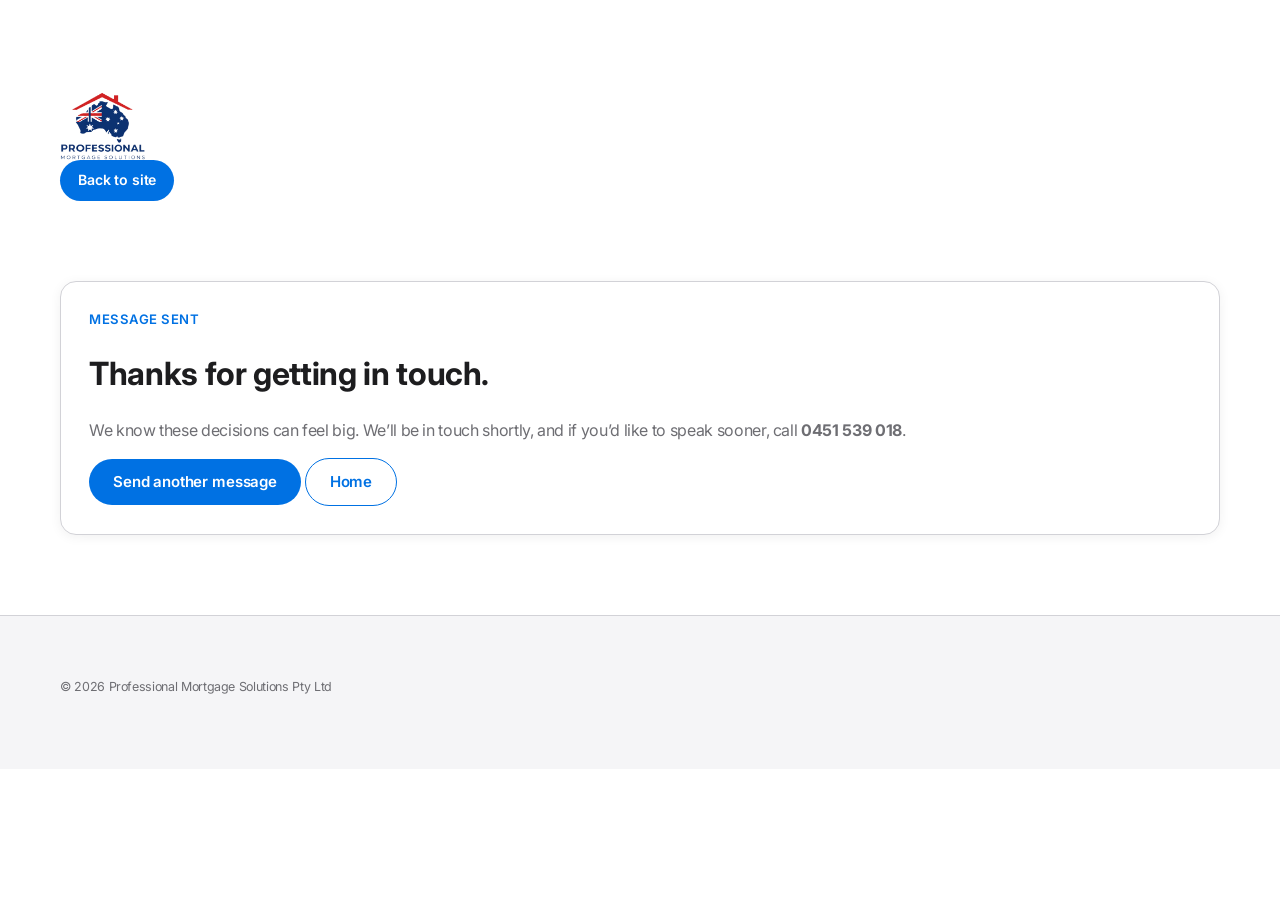
==== thank-you/index.html @ f57b2652 "Add files via upload" ====
<!doctype html>
<html lang="en">
<head>
  <meta charset="utf-8" />
  <meta name="viewport" content="width=device-width, initial-scale=1, viewport-fit=cover" />
  <title>Thanks | Professional Mortgage Solutions</title>
  <meta name="description" content="Thanks for your message. We'll get back to you shortly." />
  <link rel="icon" type="image/png" href="/assets/favicon.png" />
  <link rel="preconnect" href="https://fonts.googleapis.com">
  <link rel="preconnect" href="https://fonts.gstatic.com" crossorigin>
  <link href="https://fonts.googleapis.com/css2?family=Inter:wght@400;500;600;700&display=swap" rel="stylesheet">
  <link rel="stylesheet" href="/styles.css" />
</head>
<body>
  <header class="siteHeader siteHeader--simple">
    <div class="container headerRow">
      <a class="brand" href="/" aria-label="Professional Mortgage Solutions home">
        <img src="/assets/logo-transparent.png" alt="Professional Mortgage Solutions" class="brandLogo" />
      </a>
      <a class="btn btn--small" href="/">Back to site</a>
    </div>
  </header>

  <main class="section">
    <div class="container">
      <div class="card thankCard">
        <p class="kicker">MESSAGE SENT</p>
        <h1 class="thankTitle">Thanks for getting in touch.</h1>
        <p class="muted">
          We know these decisions can feel big. We’ll be in touch shortly, and if you’d like to speak sooner, call <strong>0451&nbsp;539&nbsp;018</strong>.
        </p>
        <div class="thankActions">
          <a class="btn" href="/contact.html">Send another message</a>
          <a class="btn btn--ghost" href="/">Home</a>
        </div>
      </div>
    </div>
  </main>

  <footer class="footer">
    <div class="container footerBottom">
      <p class="micro muted">© <span id="year"></span> Professional Mortgage Solutions Pty Ltd</p>
    </div>
  </footer>

  <script src="/script.js" defer></script>
</body>
</html>
---- styles.css ----
/*
  Professional Mortgage Solutions Pty Ltd
  Apple-inspired minimal design
*/

:root{
  --brand: #0071e3;      /* Apple blue */
  --accent: #147ce5;     /* secondary blue */
  --accent2: #0077ed;    /* bright blue */

  --text: #1d1d1f;
  --muted: #6e6e73;
  --bg: #ffffff;
  --soft: #f5f5f7;
  --card: #ffffff;
  --border: #d2d2d7;

  --shadow: 0 4px 24px rgba(0, 0, 0, .08);
  --shadow-sm: 0 2px 12px rgba(0, 0, 0, .06);

  --container: 1200px;
  --radius: 16px;

  /* JS updates this to the actual header height. Fallback keeps layout stable. */
  --header-h: 92px;

}

*{ box-sizing: border-box; }
html{ scroll-behavior: smooth; }

body{
  margin: 0;
  font-family: -apple-system, BlinkMacSystemFont, 'SF Pro Text', 'SF Pro Display', 'Inter', 'Helvetica Neue', Helvetica, Arial, sans-serif;
  color: var(--text);
  background: var(--bg);
  -webkit-font-smoothing: antialiased;
  -moz-osx-font-smoothing: grayscale;
  font-feature-settings: 'kern';
  line-height: 1.47059;
  letter-spacing: -0.022em;

  /* Header is fixed — keep content from sitting underneath it */
  padding-top: var(--header-h);
}

/* Mobile safe-area + overflow guard (prevents "cut edges" on some iPhones) */
html, body{ width: 100%; overflow-x: hidden; }
.hidden{ display: none !important; }
p, a, .muted, .micro{ overflow-wrap: anywhere; word-break: break-word; }

a{ color: inherit; text-decoration: none; }
img{ max-width: 100%; display: block; }

.container{
  max-width: var(--container);
  margin: 0 auto;
  /* Mobile-friendly gutter + iOS safe-area support (prevents content touching screen edges) */
  padding-left: calc(20px + env(safe-area-inset-left));
  padding-right: calc(20px + env(safe-area-inset-right));
}

.skipLink{
  position: absolute;
  left: -999px;
  top: 10px;
  background: var(--brand);
  color: #fff;
  padding: 10px 12px;
  border-radius: 10px;
  z-index: 999;
}
.skipLink:focus{ left: 12px; }

.muted{ color: var(--muted); }
.oneLiner{ color: var(--text); font-weight: 700; }
.micro{ font-size: .88rem; }

.srOnly{
  position: absolute;
  width: 1px;
  height: 1px;
  padding: 0;
  margin: -1px;
  overflow: hidden;
  clip: rect(0,0,0,0);
  white-space: nowrap;
  border: 0;
}

/* Subtle reveal (progressive enhancement)
   Default = visible. Only hide/animate when JS enables it (html.js.reveal). */
[data-reveal]{
  opacity: 1;
  transform: none;
}
.js.reveal [data-reveal]{
  opacity: 0;
  transform: translateY(20px);
  transition: opacity .8s cubic-bezier(0.25, 0.46, 0.45, 0.94), transform .8s cubic-bezier(0.25, 0.46, 0.45, 0.94);
}
.js.reveal .is-visible{ opacity: 1; transform: translateY(0); }

/* Buttons */
.btn{
  display: inline-flex;
  align-items: center;
  justify-content: center;
  gap: 8px;
  padding: 12px 24px;
  border-radius: 980px;
  background: var(--brand);
  color: #fff;
  border: none;
  box-shadow: none;
  font-weight: 600;
  font-size: .94rem;
  letter-spacing: -0.01em;
  cursor: pointer;
  transition: background .3s cubic-bezier(0.25, 0.1, 0.25, 1), transform .3s cubic-bezier(0.25, 0.1, 0.25, 1), opacity .3s ease;
}
.btn:hover{ background: #0077ed; transform: scale(1.02); }
.btn:active{ transform: scale(0.98); }
.btn:focus-visible{ outline: 4px solid rgba(0,113,227,.35); outline-offset: 2px; }

.btn--ghost{
  background: transparent;
  color: var(--brand);
  border: 1.5px solid var(--brand);
  box-shadow: none;
}
.btn--ghost:hover{ background: rgba(0,113,227,.06); transform: scale(1.02); }

.btn--small{ padding: 10px 18px; font-size: .88rem; }
.btn--block{ width: 100%; }

.btn__icon{ font-weight: 700; opacity: .95; }

/* Top contact bar */
.topbar{
  background: var(--soft);
  border-bottom: 1px solid var(--border);
}
.topbar__inner{
  display: flex;
  align-items: center;
  justify-content: space-between;
  gap: 12px;
  /* Keep horizontal padding from .container for mobile gutters */
  padding-block: 10px;
}
.topbar__left{
  display: flex;
  gap: 16px;
  flex-wrap: wrap;
}
.topbar__link{
  display: inline-flex;
  gap: 8px;
  align-items: center;
  font-size: .88rem;
  color: var(--muted);
  transition: color .3s ease;
}
.topbar__link:hover{ color: var(--brand); }
.topbar__icon{ width: 16px; height: 16px; color: var(--muted); }

/* Header */
.header{
  /* Fixed (not sticky) to avoid browser edge-cases where sticky fails */
  position: fixed;
  top: 0;
  left: 0;
  right: 0;
  z-index: 80;
  background: rgba(255,255,255,.72);
  border-bottom: 1px solid rgba(0,0,0,.08);
  box-shadow: none;
  backdrop-filter: saturate(180%) blur(20px);
  -webkit-backdrop-filter: saturate(180%) blur(20px);
  transition: background .3s ease, box-shadow .3s ease;
}
.header__inner{
  display: flex;
  align-items: center;
  justify-content: space-between;
  gap: 16px;
  /* Keep horizontal padding from .container for mobile gutters */
  padding-block: 14px;
}
.brand img{ height: clamp(54px, 5.3vw, 78px); width: auto; }

.nav{
  display: flex;
  align-items: center;
  gap: 24px;
}
.nav a{
  color: var(--text);
  font-weight: 500;
  font-size: .88rem;
  transition: color .3s ease, opacity .3s ease;
  opacity: .8;
}
.nav a:hover{ color: var(--brand); opacity: 1; }
.nav a[aria-current="page"]{ color: var(--brand); opacity: 1; }
@media (max-width: 860px){
  .nav a[aria-current="page"]{ background: rgba(0,113,227,.06); }
}

.nav a.btn{ color: #fff; }

.navToggle{
  display: none;
  width: 44px;
  height: 44px;
  border-radius: 12px;
  border: 1px solid var(--border);
  background: rgba(255,255,255,.6);
  backdrop-filter: blur(10px);
  cursor: pointer;
  transition: background .3s ease;
}
.navToggle:hover{ background: var(--soft); }
.navToggle span{
  display: block;
  width: 18px;
  height: 1.5px;
  background: var(--text);
  margin: 4px auto;
  border-radius: 2px;
  transition: transform .3s ease, opacity .3s ease;
}

/* Hero */
.hero{
  position: relative;
  overflow: hidden;
  border-bottom: none;
}

/* Anchor offsets (for in-page links) */
section[id], .calcWrap[id]{
  scroll-margin-top: calc(var(--header-h) + 18px);
}

.hero__media{ position: absolute; inset: 0; }
.hero__media img{
  width: 100%;
  height: 100%;
  object-fit: cover;
  object-position: center;
  transform: scale(1.03);
}
.hero__overlay{
  position: absolute;
  inset: 0;
  background:
    linear-gradient(90deg, rgba(0,0,0,.82) 0%, rgba(0,0,0,.65) 48%, rgba(0,0,0,.30) 100%);
}

.hero__grid{
  position: relative;
  /* Keep horizontal padding from .container for mobile gutters */
  padding-block: clamp(64px, 8vw, 110px);
  color: #fff;
  display: grid;
  grid-template-columns: 1.15fr .85fr;
  gap: 24px;
  align-items: start;
}

/* Home hero layout (single column) */
.hero__grid--single{ grid-template-columns: 1fr; }

.eyebrow{
  display: inline-flex;
  align-items: center;
  gap: 8px;
  font-weight: 600;
  letter-spacing: .06em;
  text-transform: uppercase;
  font-size: .78rem;
  color: rgba(255,255,255,.72);
}

.hero h1{
  margin: 16px 0 14px;
  font-size: clamp(2.4rem, 4.5vw, 3.8rem);
  line-height: 1.06;
  letter-spacing: -0.03em;
  font-weight: 700;
  max-width: 20ch;
}

.lead{
  margin: 0;
  max-width: 60ch;
  color: rgba(255,255,255,.80);
  font-size: clamp(1.06rem, 1.35vw, 1.2rem);
  line-height: 1.58;
  font-weight: 400;
}

.hero__actions{
  display: flex;
  gap: 14px;
  flex-wrap: wrap;
  margin-top: 28px;
}
.hero__actions .btn--ghost{
  color: #fff;
  border-color: rgba(255,255,255,.40);
}
.hero__actions .btn--ghost:hover{ background: rgba(255,255,255,.12); }

.hero__chips{
  margin-top: 18px;
  display: flex;
  gap: 10px;
  flex-wrap: wrap;
  max-width: 720px;
}

.chip{
  display: inline-flex;
  align-items: center;
  gap: 6px;
  padding: 8px 14px;
  border-radius: 980px;
  border: 1px solid rgba(255,255,255,.20);
  background: rgba(255,255,255,.08);
  backdrop-filter: blur(10px);
  color: rgba(255,255,255,.88);
  font-weight: 500;
  font-size: .88rem;
  white-space: nowrap;
  overflow-wrap: normal;
  word-break: normal;
  transition: background .3s ease, border-color .3s ease;
}

.chip:hover{ background: rgba(255,255,255,.16); border-color: rgba(255,255,255,.35); }

.heroCard{
  align-self: center;
  border-radius: 20px;
  border: 1px solid rgba(255,255,255,.16);
  background: rgba(255,255,255,.08);
  backdrop-filter: blur(20px);
  -webkit-backdrop-filter: blur(20px);
  box-shadow: 0 12px 40px rgba(0,0,0,.15);
  padding: 20px;
}

.heroCard__top{
  display: grid;
  grid-template-columns: 64px 1fr;
  gap: 12px;
  align-items: center;
}

.heroCard__img{
  width: 64px;
  height: 64px;
  border-radius: 18px;
  object-fit: cover;
  border: 1px solid rgba(255,255,255,.25);
}

.heroCard__name{ font-weight: 700; font-size: 1.05rem; }
.heroCard__role{ color: rgba(255,255,255,.78); font-weight: 500; font-size: .92rem; }

.heroCard__contact{ margin-top: 14px; display: grid; gap: 10px; }

.miniLink{
  display: flex;
  align-items: center;
  justify-content: space-between;
  padding: 12px 14px;
  border-radius: 14px;
  border: 1px solid rgba(255,255,255,.15);
  background: rgba(255,255,255,.06);
  transition: background .3s ease;
}
.miniLink:hover{ background: rgba(255,255,255,.12); }
.miniLink__label{ color: rgba(255,255,255,.65); font-weight: 600; font-size: .85rem; }
.miniLink__value{ color: rgba(255,255,255,.92); font-weight: 600; font-size: .92rem; }

.divider{
  margin: 16px 0;
  height: 1px;
  background: rgba(255,255,255,.18);
}

.miniForm__title{
  font-weight: 700;
  margin-bottom: 10px;
}

input, select, textarea{
  width: 100%;
  padding: 12px 14px;
  border-radius: 12px;
  border: 1px solid var(--border);
  background: #fff;
  color: var(--text);
  outline: none;
  font-family: inherit;
  font-size: .94rem;
  transition: border-color .3s ease, box-shadow .3s ease;
}

.heroCard input{
  border-color: rgba(255,255,255,.18);
  background: rgba(255,255,255,.92);
}

input:focus, select:focus, textarea:focus{
  border-color: var(--brand);
  box-shadow: 0 0 0 4px rgba(0,113,227,.12);
}

.miniForm{ display: grid; gap: 10px; }
.miniNote{ margin: 8px 0 0; font-size: .92rem; color: rgba(255,255,255,.82); }

/* Quick tiles */
.tiles{ padding: 26px 0 0; }
.tiles__grid{
  display: grid;
  grid-template-columns: repeat(auto-fit, minmax(240px, 1fr));
  gap: 14px;
  transform: translateY(-26px);
}
.tile{
  display: flex;
  gap: 14px;
  align-items: center;
  padding: 20px;
  background: var(--card);
  border: 1px solid var(--border);
  border-radius: var(--radius);
  box-shadow: var(--shadow-sm);
  transition: transform .4s cubic-bezier(0.25, 0.1, 0.25, 1), box-shadow .4s ease;
}
.tile:hover{ transform: translateY(-3px); box-shadow: var(--shadow); }

.tile__iconWrap{
  width: 44px;
  height: 44px;
  border-radius: 12px;
  display: grid;
  place-items: center;
  background: rgba(0,113,227,.08);
  border: none;
  flex: 0 0 auto;
}
.tile__icon{ width: 22px; height: 22px; color: var(--brand); }
.tile__title{ font-weight: 600; }
.tile__text{ color: var(--muted); font-size: .92rem; line-height: 1.5; }

/* Sections */
.section{ padding: 80px 0; }
.section--tight{ padding: 64px 0; }

.section--alt{
  background: var(--soft);
  border-top: none;
  border-bottom: none;
}
.section__head{ max-width: 860px; margin-bottom: 32px; }
.kicker{
  margin: 0 0 8px;
  letter-spacing: .04em;
  text-transform: uppercase;
  color: var(--brand);
  font-weight: 600;
  font-size: .82rem;
}
.section__head h2{
  margin: 0 0 12px;
  font-size: clamp(1.8rem, 2.8vw, 2.6rem);
  line-height: 1.1;
  letter-spacing: -0.025em;
  font-weight: 700;
}

/* Cards & grids */
.card{
  background: var(--card);
  border: 1px solid var(--border);
  border-radius: var(--radius);
  padding: 28px;
  box-shadow: var(--shadow-sm);
  transition: transform .4s cubic-bezier(0.25, 0.1, 0.25, 1), box-shadow .4s ease;
}
.card:hover{
  transform: translateY(-2px);
  box-shadow: var(--shadow);
}
.card h3{ margin-top: 0; margin-bottom: 12px; font-weight: 600; }

.aboutGrid{
  display: grid;
  grid-template-columns: 1.12fr .88fr;
  gap: 16px;
  /* Prevent the shorter card ("What we do") from stretching to match the taller bio card */
  align-items: start;
}

.aboutStack{
  display: flex;
  flex-direction: column;
  gap: 16px;
}

.profile{
  display: flex;
  flex-direction: column;
  gap: 14px;
  align-items: flex-start;
}
.profile__img{
  /* Square headshot — show full image (incl. logo if present) */
  width: 200px;
  height: 200px;
  border-radius: var(--radius);
  object-fit: contain;
  object-position: center;
  background: var(--soft);
  border: 1px solid var(--border);
}
.profile picture{ width: 200px; }
.profile__meta{ display: grid; gap: 6px; margin: 10px 0 0; }
.profile__meta a{ color: var(--brand); font-weight: 600; }
.profile__actions{ display: flex; gap: 10px; flex-wrap: wrap; margin-top: 14px; }

.profile__bio{ margin-top: 10px; }
.profile__bio h4{
  margin: 14px 0 6px;
  font-size: 1.05rem;
  line-height: 1.25;
  letter-spacing: -0.01em;
}
.profile__bio p{ margin: 0 0 10px; }
.profile__bio .checklist{ margin-top: 10px; }

/* About Prabhat: keep the card concise with an optional expand */
.more{
  width: 100%;
  margin-top: 12px;
  padding-top: 12px;
  border-top: 1px dashed var(--border);
}
.more > summary{
  cursor: pointer;
  font-weight: 600;
  color: var(--brand);
  display: flex;
  align-items: center;
  justify-content: space-between;
  gap: 12px;
  padding: 8px 0;
  outline: none;
  transition: color .3s ease;
}
.more > summary::-webkit-details-marker{ display: none; }
.more > summary::after{
  content: "+";
  width: 28px;
  height: 28px;
  border-radius: 980px;
  display: inline-flex;
  align-items: center;
  justify-content: center;
  border: 1px solid var(--border);
  color: var(--muted);
  background: var(--soft);
  flex: 0 0 auto;
  transition: background .3s ease, transform .3s ease;
}
.more[open] > summary::after{ content: "-"; transform: rotate(180deg); }
.more__content{
  margin-top: 10px;
}


.checklist{ list-style: none; padding: 0; margin: 14px 0 0; }
.checklist li{
  position: relative;
  padding-left: 28px;
  margin: 10px 0;
  color: var(--text);
  line-height: 1.55;
}
.checklist li::before{
  content: "✓";
  position: absolute;
  left: 0;
  top: 2px;
  width: 20px;
  height: 20px;
  display: inline-flex;
  align-items: center;
  justify-content: center;
  border-radius: 980px;
  background: rgba(0,113,227,.08);
  color: var(--brand);
  border: none;
  font-weight: 700;
  font-size: .8rem;
}

/* Services */
.servicesGrid{
  display: grid;
  grid-template-columns: repeat(auto-fit, minmax(240px, 1fr));
  gap: 14px;
}

/* Mortgage Solutions: 3×2 tiles on desktop */
.servicesGrid--3{
  grid-template-columns: repeat(auto-fit, minmax(240px, 1fr));
}

.serviceCard{
  background: var(--card);
  border: 1px solid var(--border);
  border-radius: var(--radius);
  padding: 24px;
  box-shadow: var(--shadow-sm);
  transition: transform .4s cubic-bezier(0.25, 0.1, 0.25, 1), box-shadow .4s ease;
}
.serviceCard:hover{
  transform: translateY(-2px);
  box-shadow: var(--shadow);
}
.serviceTop{ display: flex; align-items: center; gap: 12px; }
.serviceIcon{
  width: 38px;
  height: 38px;
  border-radius: 10px;
  display: grid;
  place-items: center;
  background: rgba(0,113,227,.08);
  border: none;
  color: var(--brand);
  flex: 0 0 auto;
}
.serviceIcon svg{ width: 20px; height: 20px; }
.serviceCard p{ color: var(--muted); line-height: 1.6; }
.serviceCard ul{ padding-left: 18px; margin: 12px 0 0; color: var(--text); }

/* Portfolio-style horizontal rail (Mortgage solutions) */
.hScrollWrap{ margin-top: 14px; }
.hScrollHead{
  display: flex;
  align-items: center;
  justify-content: space-between;
  gap: 14px;
  margin: 8px 0 10px;
}
.hScrollTitle{
  margin: 0;
  font-size: 1rem;
  letter-spacing: -0.01em;
  color: var(--text);
  font-weight: 600;
}
.hScrollNav{ display: flex; gap: 8px; }
.hNavBtn{
  width: 40px;
  height: 40px;
  border-radius: 980px;
  border: 1px solid var(--border);
  background: rgba(255,255,255,.92);
  box-shadow: var(--shadow-sm);
  color: var(--text);
  cursor: pointer;
  font-size: 20px;
  line-height: 1;
  transition: transform .3s ease, box-shadow .3s ease, background .3s ease;
}
.hNavBtn:hover{ background: var(--soft); transform: translateY(-1px); box-shadow: var(--shadow); }
.hNavBtn:disabled{ opacity: .35; cursor: default; transform: none; box-shadow: var(--shadow-sm); }

.hScrollRail{
  display: flex;
  gap: 14px;
  overflow-x: auto;
  padding: 10px 2px 18px;
  scroll-snap-type: x mandatory;
  scroll-padding-left: 8px;
  -webkit-overflow-scrolling: touch;
}
.hScrollRail::-webkit-scrollbar{ height: 10px; }
.hScrollRail::-webkit-scrollbar-thumb{
  background: rgba(0,0,0,.15);
  border-radius: 980px;
  border: 2px solid transparent;
  background-clip: content-box;
}
.hScrollRail::-webkit-scrollbar-track{ background: transparent; }

.hScrollRail .serviceCard{
  flex: 0 0 320px;
  scroll-snap-align: start;
  display: flex;
  flex-direction: column;
  min-height: 360px;
  background: var(--card);
  transition: transform .4s cubic-bezier(0.25, 0.1, 0.25, 1), box-shadow .4s ease, border-color .3s ease;
}
.hScrollRail .serviceCard:hover{
  transform: translateY(-4px);
  box-shadow: var(--shadow);
  border-color: rgba(0,113,227,.25);
}

/* Make the bullet list feel more like a premium "listing" */
.hScrollRail .serviceCard ul{
  list-style: none;
  padding: 0;
  margin: 12px 0 0;
}
.hScrollRail .serviceCard ul li{
  position: relative;
  padding-left: 28px;
  margin: 10px 0;
  color: var(--text);
  line-height: 1.55;
}
.hScrollRail .serviceCard ul li::before{
  content: "✓";
  position: absolute;
  left: 0;
  top: 2px;
  width: 20px;
  height: 20px;
  border-radius: 980px;
  display: inline-flex;
  align-items: center;
  justify-content: center;
  background: rgba(0,113,227,.08);
  color: var(--brand);
  border: none;
  font-weight: 700;
  font-size: .8rem;
}

.hScrollRail .serviceCard .micro{ margin-top: auto; padding-top: 10px; }
.hScrollRail .serviceTop{ margin-bottom: 6px; }

/* Slider pagination dots */
.hDots{
  display: flex;
  justify-content: center;
  gap: 8px;
  margin: 6px 0 2px;
}
.hDotBtn{
  width: 8px;
  height: 8px;
  border-radius: 980px;
  border: none;
  background: rgba(0,0,0,.15);
  cursor: pointer;
  padding: 0;
  transition: width .3s ease, background .3s ease;
}
.hDotBtn[aria-current="true"]{
  width: 20px;
  background: var(--brand);
  border-color: transparent;
}

/* Auto-slide progress bar (premium slider feel) */
.hProgress{
  height: 2px;
  max-width: 240px;
  margin: 10px auto 0;
  border-radius: 980px;
  background: rgba(0,0,0,.08);
  overflow: hidden;
}
.hProgressBar{
  display: block;
  height: 100%;
  width: 100%;
  transform: scaleX(0);
  transform-origin: left;
  background: var(--brand);
  will-change: transform;
}

/* Fade emphasis on the active slide */
.hScrollRail[data-slider] .serviceCard{
  opacity: .72;
  filter: saturate(.95);
  transition: opacity .4s ease, filter .4s ease, transform .4s cubic-bezier(0.25, 0.1, 0.25, 1), box-shadow .4s ease, border-color .3s ease;
}
.hScrollRail[data-slider] .serviceCard.is-active{
  opacity: 1;
  filter: saturate(1);
  animation: slideFade .5s cubic-bezier(0.25, 0.46, 0.45, 0.94);
}
@keyframes slideFade{
  from{ opacity: .3; transform: translateY(8px); }
  to{ opacity: 1; transform: translateY(0); }
}

/* Featured first card */
.serviceCard--featured{
  flex-basis: 360px !important;
  border-color: rgba(0,113,227,.20);
  background: var(--card);
}
.serviceMeta{
  display: flex;
  align-items: center;
  gap: 10px;
  flex-wrap: wrap;
}
.serviceMeta h3{ margin: 0; }
.serviceBadge{
  display: inline-flex;
  align-items: center;
  gap: 6px;
  font-size: .74rem;
  font-weight: 600;
  padding: 4px 10px;
  border-radius: 980px;
  border: none;
  background: rgba(0,113,227,.10);
  color: var(--brand);
  letter-spacing: .02em;
}

/* Mini view-details inside service cards */
.svcDetails{
  margin-top: 12px;
}
.svcDetails summary{
  list-style: none;
  display: inline-flex;
  align-items: center;
  gap: 6px;
  cursor: pointer;
  padding: 8px 14px;
  border-radius: 980px;
  border: 1px solid var(--border);
  background: var(--soft);
  color: var(--brand);
  font-weight: 600;
  font-size: .88rem;
  box-shadow: none;
  user-select: none;
  transition: background .3s ease, border-color .3s ease;
}
.svcDetails summary::-webkit-details-marker{ display: none; }
.svcDetails summary::after{
  content: "▾";
  font-size: .9rem;
  opacity: .9;
}
.svcDetails[open] summary::after{ content: "▴"; }
.svcDetails__content{
  margin-top: 10px;
}

/* Mobile: swipe-first. Hide arrows, make cards larger. */
@media (max-width: 780px){
  .hScrollNav{ display: none; }
  .hScrollRail{ padding-bottom: 12px; }
  .hScrollRail .serviceCard{ flex-basis: 86%; min-height: auto; }
  .hScrollRail .serviceCard--featured{ flex-basis: 86% !important; }
}

.ctaBanner{
  margin-top: 20px;
  padding: 24px 28px;
  border-radius: 20px;
  background: var(--soft);
  border: 1px solid var(--border);
  display: flex;
  align-items: center;
  justify-content: space-between;
  gap: 16px;
  transition: box-shadow .3s ease;
}
.ctaBanner:hover{ box-shadow: var(--shadow-sm); }
.ctaBanner h3{ margin: 0 0 6px; font-weight: 600; }

/* CTA banner: prevent button text wrapping + keep layout aligned */
.ctaBanner > div{
  flex: 1 1 auto;
  min-width: 240px;
}
.ctaBanner .btn{
  flex: 0 0 auto;
  white-space: nowrap;
}

@media (max-width: 560px){
  .ctaBanner{
    flex-direction: column;
    align-items: stretch;
  }
  .ctaBanner .btn{ width: 100%; }
}

/* Process */
.whyGrid{
  display: grid;
  grid-template-columns: 1.12fr .88fr;
  gap: 16px;
}

.whyGrid--single{ grid-template-columns: 1fr; }

.steps{
  counter-reset: step;
  margin: 14px 0 0;
  padding: 0;
  list-style: none;
}
.steps li{
  counter-increment: step;
  position: relative;
  padding-left: 42px;
  margin: 14px 0;
  color: var(--text);
  line-height: 1.55;
}
.steps li::before{
  content: counter(step);
  position: absolute;
  left: 0;
  top: 1px;
  width: 28px;
  height: 28px;
  border-radius: 980px;
  background: rgba(0,113,227,.08);
  border: none;
  color: var(--brand);
  display: grid;
  place-items: center;
  font-weight: 700;
  font-size: .85rem;
}

/* FAQ */
.faq{ display: grid; gap: 10px; max-width: 860px; }
.faqItem{
  border: 1px solid var(--border);
  border-radius: var(--radius);
  background: #fff;
  overflow: hidden;
  box-shadow: none;
  transition: box-shadow .3s ease, border-color .3s ease;
}
.faqItem:hover{ box-shadow: var(--shadow-sm); }
.faqQ{
  width: 100%;
  text-align: left;
  padding: 18px 20px;
  border: 0;
  background: transparent;
  font: inherit;
  font-weight: 600;
  display: flex;
  align-items: center;
  justify-content: space-between;
  gap: 16px;
  cursor: pointer;
  transition: background .3s ease;
}
.faqQ:hover{ background: var(--soft); }
.faqIcon{
  width: 28px;
  height: 28px;
  border-radius: 980px;
  background: rgba(0,113,227,.08);
  border: none;
  display: grid;
  place-items: center;
  font-weight: 700;
  color: var(--brand);
  flex: 0 0 auto;
  transition: transform .3s ease;
}
.faqA{ padding: 0 20px 20px; color: var(--muted); line-height: 1.65; }

/* Calculators */
.calcGrid{ display: grid; grid-template-columns: 1fr 1fr; gap: 16px; }
.calc{ display: grid; gap: 12px; }
label{ display: grid; gap: 6px; font-weight: 600; color: var(--text); font-size: .92rem; }
textarea{ resize: vertical; }

.calc__result{
  margin-top: 6px;
  padding: 18px;
  border-radius: var(--radius);
  border: 1px solid var(--border);
  background: var(--soft);
}
.calc__value{ font-size: 1.8rem; font-weight: 700; color: var(--brand); }

/* Contact */
.contactGrid{ display: grid; grid-template-columns: 1.12fr .88fr; gap: 18px; }
.twoCol{ display: grid; grid-template-columns: 1fr 1fr; gap: 12px; }

.contactDetails .detail{
  display: grid;
  gap: 6px;
  padding: 14px 0;
  border-bottom: 1px solid var(--border);
}
.contactDetails .detail:last-child{ border-bottom: 0; }
.detail__label{ color: var(--muted); font-weight: 600; font-size: .85rem; }
.detail__value{ color: var(--text); }
.detail a.detail__value{ color: var(--brand); font-weight: 600; }

.miniCta{
  margin-top: 18px;
  padding: 18px;
  border-radius: var(--radius);
  border: 1px solid var(--border);
  background: var(--soft);
}
.miniCta h4{ margin: 0 0 6px; font-weight: 600; }

.legalNote{
  margin-top: 18px;
  padding: 14px 16px;
  border-radius: var(--radius);
  border: 1px solid var(--border);
  background: #fff;
}


/* Loan help (dynamic form) */
.loanHelpGrid{
  display: grid;
  grid-template-columns: 1.12fr .88fr;
  gap: 16px;
}

.rangeWrap{
  padding: 16px;
  border-radius: var(--radius);
  border: 1px solid var(--border);
  background: var(--soft);
}
.rangeTop{
  display: flex;
  align-items: baseline;
  justify-content: space-between;
  gap: 12px;
  margin-bottom: 10px;
}
.rangeValue{
  font-weight: 700;
  color: var(--brand);
  font-size: 1.1rem;
}
input[type="range"]{
  width: 100%;
  accent-color: var(--brand);
}
.rangeHints{
  display: flex;
  justify-content: space-between;
  gap: 12px;
  margin-top: 8px;
  color: var(--muted);
  font-weight: 500;
  font-size: .82rem;
}

.dynFields{
  margin-top: 12px;
  padding-top: 12px;
  border-top: 1px dashed var(--border);
}

@media (max-width: 1020px){
  .loanHelpGrid{ grid-template-columns: 1fr; }
}

/* Footer */
.footer{ padding: 48px 0 60px; border-top: 1px solid var(--border); font-size: .88rem; background: var(--soft); }
.footer__inner{ display: grid; grid-template-columns: 1.2fr .8fr; gap: 20px; align-items: start; }
.footer__brand img{ height: 40px; width: auto; }
.footer__links{
  display: grid;
  grid-template-columns: repeat(3, minmax(0, 1fr));
  gap: 18px;
  justify-items: start;
}
.footerTitle{ font-weight: 600; color: var(--text); margin-bottom: 8px; }
.footerCol a{ display: block; margin: 6px 0; color: var(--muted); transition: color .3s ease; }
.footerCol a:hover{ color: var(--brand); }
.footer__links a{ color: var(--muted); }
.footer__links a:hover{ color: var(--brand); }
.footer__bottom{ margin-top: 12px; }

.footer p{ font-size: .82rem; line-height: 1.6; color: var(--muted); }
.footer .micro{ font-size: .78rem; }

/* Back to top */
.backTop{
  position: fixed;
  right: 20px;
  bottom: 20px;
  width: 44px;
  height: 44px;
  border-radius: 980px;
  display: flex;
  align-items: center;
  justify-content: center;
  background: rgba(255,255,255,.72);
  border: 1px solid var(--border);
  color: var(--text);
  box-shadow: var(--shadow);
  backdrop-filter: blur(10px);
  -webkit-backdrop-filter: blur(10px);
  opacity: 0;
  transform: translateY(10px);
  pointer-events: none;
  transition: opacity .4s ease, transform .4s ease, background .3s ease;
}
.backTop.show{ opacity: 1; transform: translateY(0); pointer-events: auto; }
.backTop:hover{ background: var(--brand); color: #fff; }

/* Motion preferences */
@media (prefers-reduced-motion: reduce){
  html{ scroll-behavior: auto; }
  [data-reveal]{ opacity: 1; transform: none; transition: none; }
  .btn, .tile, .card, .serviceCard, .faqItem{ transition: none; }
}

/* Responsive */
@media (max-width: 1020px){
  .hero__grid{ grid-template-columns: 1fr; gap: 16px; }
  .hero h1{ max-width: 26ch; }
  .tiles__grid{ grid-template-columns: 1fr; transform: translateY(-18px); }
  .aboutGrid, .whyGrid, .contactGrid{ grid-template-columns: 1fr; }
  .servicesGrid{ grid-template-columns: 1fr; }
  .calcGrid{ grid-template-columns: 1fr; }
  .footer__inner{ grid-template-columns: 1fr; }
  .footer__links{ grid-template-columns: repeat(2, minmax(0, 1fr)); }
  .profile{ align-items: flex-start; }
  .profile__img{ width: 160px; height: 160px; }
  .profile picture{ width: 160px; }
}

@media (max-width: 860px){
  .navToggle{ display: inline-block; }

  .nav{
    position: fixed;
    top: calc(var(--header-h) + 8px);
    right: 12px;
    left: 12px;
    padding: 14px;
    background: rgba(255,255,255,.92);
    border: 1px solid var(--border);
    border-radius: var(--radius);
    box-shadow: var(--shadow);
    backdrop-filter: blur(20px);
    -webkit-backdrop-filter: blur(20px);
    display: none;
    flex-direction: column;
    align-items: stretch;
    gap: 4px;
  }
  .nav.open{ display: flex; }
  .nav a{ padding: 12px 14px; border-radius: 12px; opacity: 1; }
  .nav a:hover{ background: var(--soft); }
  .nav a.btn{ width: 100%; }

  .topbar__right{ display: none; }
  .twoCol{ grid-template-columns: 1fr; }
}

@media (max-width: 540px){
  .topbar__left{ gap: 10px; }
  .topbar__link{ font-size: .95rem; }
  .footer__links{ grid-template-columns: 1fr; }
}


/* Profile card: stack + center on phones */
@media (max-width: 680px){
  .profile{ align-items: flex-start; text-align: left; }
  .profile__body{ width: 100%; }
  .profile__meta{ justify-items: start; }
  .profile__actions{ justify-content: flex-start; }
  .profile__bio{ text-align: left; }
  .profile__bio h4{ text-align: left; }
}



/* ===== Calculators (original bright pill-tab layout) ===== */

/* Calculator quick tools (inspired by modern broker sites) */
.toolsGrid{
  display: grid;
  grid-template-columns: repeat(3, 1fr);
  gap: 14px;
  margin: 10px 0 26px;
}

/* Calculator button-only navigation */
.calcButtons{
  display: flex;
  flex-wrap: wrap;
  gap: 10px;
  margin: 10px 0 26px;
}

.toolCard{
  display: flex;
  gap: 14px;
  align-items: flex-start;
  padding: 20px;
  border: 1px solid var(--border);
  border-radius: var(--radius);
  background: #fff;
  box-shadow: var(--shadow-sm);
  text-decoration: none;
  color: inherit;
  transition: transform .4s cubic-bezier(0.25, 0.1, 0.25, 1), box-shadow .4s ease, border-color .3s ease;
}

.toolCard:hover{
  transform: translateY(-3px);
  box-shadow: var(--shadow);
  border-color: rgba(0,113,227,.20);
}

.toolIcon{
  width: 42px;
  height: 42px;
  border-radius: 12px;
  display: grid;
  place-items: center;
  background: rgba(0,113,227,.08);
  border: none;
  color: var(--brand);
  font-weight: 700;
  flex: 0 0 auto;
}

.toolBody h3{
  margin: 0 0 6px;
  font-size: 1.06rem;
  letter-spacing: -0.01em;
}

.toolBody p{ margin: 0; }

.toolAction{
  display: inline-flex;
  margin-top: 10px;
  font-weight: 600;
  color: var(--brand);
}

.checkLine{
  display: flex;
  align-items: center;
  gap: 10px;
  padding: 10px 14px;
  border: 1px dashed var(--border);
  border-radius: 12px;
  background: var(--soft);
}

.checkLine input{
  width: 18px;
  height: 18px;
}

.checkLine span{
  font-size: 14px;
  color: var(--text);
}

.chartLegend{
  display: flex;
  align-items: center;
  gap: 14px;
  flex-wrap: wrap;
  margin-top: 10px;
}

.legendSwatch{
  width: 12px;
  height: 12px;
  border-radius: 999px;
  display: inline-block;
  margin-right: 8px;
  background: var(--brand);
}

.legendSwatch--rent{ background: var(--accent); }

@media (max-width: 980px){
  .toolsGrid{ grid-template-columns: 1fr; }
}

.calcWrap{
  scroll-margin-top: 96px;
  margin-top: 24px;
  background: #ffffff;
  border: 1px solid var(--border);
  border-radius: 20px;
  box-shadow: var(--shadow-sm);
  overflow: hidden;
}

.calcTabs{
  display:flex;
  gap: 8px;
  flex-wrap:wrap;
  padding: 16px;
  background: var(--soft);
  border-bottom: 1px solid var(--border);
}

.calcTab{
  appearance: none;
  border: 1px solid var(--border);
  background: #ffffff;
  padding: 10px 16px;
  border-radius: 980px;
  font: inherit;
  font-weight: 600;
  font-size: .88rem;
  color: var(--text);
  cursor: pointer;
  letter-spacing: -0.01em;
  transition: transform .3s ease, box-shadow .3s ease, background .3s ease, color .3s ease;
}

.calcTab:hover{ transform: translateY(-1px); box-shadow: var(--shadow-sm); }

.calcTab.is-active{
  border-color: var(--brand);
  background: var(--brand);
  color: #ffffff;
}

.calcPanel{ display: none; background: #ffffff; }
.calcPanel.is-active{ display: block; }

.calcPanelInner{
  display: grid;
  grid-template-columns: minmax(280px, 380px) 1fr;
  gap: 24px;
  padding: 26px;
}

.calcInputs h3{
  margin: 0 0 10px;
  font-size: 32px;
  letter-spacing: -0.03em;
  color: var(--text);
  font-weight: 700;
}

.calcForm{ display: grid; gap: 12px; }
.field span{ display:block; font-size: 13px; color: var(--muted); margin-bottom: 6px; }
.field input, .field select{
  width: 100%;
  padding: 12px 14px;
  border: 1px solid var(--border);
  border-radius: 12px;
  font: inherit;
  background: #ffffff;
}

.money{
  display: grid;
  grid-template-columns: 22px 1fr;
  align-items: center;
  gap: 8px;
  border: 1px solid var(--border);
  border-radius: 14px;
  padding: 0 10px;
  background: #fff;
}
.money span{ color: var(--muted); font-weight: 600; margin: 0; }
.money input{ border: 0; padding: 12px 0; outline: none; min-width: 0; }

.twoCol{ display:grid; grid-template-columns: 1fr 1fr; gap: 12px; }
.subhead{ margin-top: 6px; font-weight: 600; color: var(--text); font-size: 14px; }

.fieldRow{
  display:flex;
  align-items:center;
  justify-content: space-between;
  gap: 12px;
  padding: 4px 0;
}
.labelSm{ font-size: 13px; color: var(--muted); }

.segmented{
  display:flex;
  background: var(--soft);
  border: 1px solid var(--border);
  border-radius: 980px;
  padding: 3px;
  gap: 3px;
}
.segmented label{
  flex: 1;
  position: relative;
  cursor: pointer;
}
/* Hide the native radio control (prevents iOS “Yes/No” circles showing) */
.segmented label input{
  position: absolute;
  inset: 0;
  opacity: 0;
  pointer-events: none;
}
.segmented label span{
  display:flex;
  align-items:center;
  justify-content:center;
  width: 100%;
  padding: 8px 12px;
  border-radius: 980px;
  font-size: 13px;
  color: var(--text);
  user-select: none;
  border: 1px solid transparent;
  transition: background .3s ease, box-shadow .3s ease;
}
.segmented label input:checked + span{
  background: #ffffff;
  border-color: var(--border);
  box-shadow: var(--shadow-sm);
}
.segmented label input:focus-visible + span{
  outline: 2px solid rgba(0,113,227,.35);
  outline-offset: 2px;
}

@media (max-width: 520px){
  .fieldRow{ flex-direction: column; align-items: flex-start; }
  .segmented{ width: 100%; }
}

.selectInline{ display:flex; align-items:center; gap: 10px; }
.selectInline select{
  padding: 10px 12px;
  border-radius: 14px;
  border: 1px solid var(--border);
  background: #fff;
}

.hemRow{
  margin-top: 10px;
  padding-top: 10px;
  border-top: 1px dashed var(--border);
}
.hemRow strong{ color: var(--text); }

.calcOutputs{ min-width: 0; }

.summaryStrip{
  display:grid;
  grid-template-columns: 1fr 1fr;
  gap: 16px;
  margin-bottom: 18px;
}
.summaryBox{
  background: #ffffff;
  border: 1px solid var(--border);
  border-radius: var(--radius);
  padding: 20px;
  box-shadow: var(--shadow-sm);
}
.summaryLabel{ font-size: 13px; color: var(--muted); }
.summaryValue{
  margin-top: 8px;
  font-size: 44px;
  letter-spacing: -0.03em;
  color: var(--text);
  font-weight: 700;
}
.summaryBox.big .summaryValue{ font-size: 52px; }
.repayStrip{ grid-template-columns: 1.15fr 1fr; }

.kv{ display:grid; gap: 8px; margin-top: 10px; }
.kvRow{ display:flex; align-items:baseline; justify-content: space-between; gap: 12px; font-size: 14px; }
.kvRow span{ color: var(--muted); }
.kvRow strong{ color: var(--text); font-weight: 700; }

.chartCard{
  background: var(--soft);
  border: 1px solid var(--border);
  border-radius: var(--radius);
  padding: 18px;
  box-shadow: var(--shadow-sm);
}
.chartTitle{ font-weight: 600; color: var(--text); margin: 0 0 8px; font-size: 14px; }
.chart{ width: 100%; min-height: 320px; }
.chart svg{ width: 100%; height: 320px; display:block; }

.calcNote{ margin: 14px 2px 0; }

.feesCard{
  background: var(--soft);
  border: 1px solid var(--border);
  border-radius: 20px;
  padding: 28px;
  box-shadow: var(--shadow-sm);
  max-width: 720px;
}
.feesTitle{ text-align:center; color: var(--muted); font-weight: 600; }
.feesTotal{ text-align:center; font-size: 60px; letter-spacing: -0.04em; color: var(--text); font-weight: 700; margin: 10px 0 10px; }

/* Mobile */
@media (max-width: 980px){
  .calcPanelInner{ grid-template-columns: 1fr; }
  .calcInputs h3{ font-size: 28px; }
  .summaryStrip{ grid-template-columns: 1fr; }
  .repayStrip{ grid-template-columns: 1fr; }
  .feesTotal{ font-size: 52px; }
}
@media (max-width: 520px){
  .twoCol{ grid-template-columns: 1fr; }
  .chart svg{ height: 260px; }
  .summaryValue{ font-size: 40px; }
  .summaryBox.big .summaryValue{ font-size: 46px; }
}

.footer-note a{
  color: var(--brand);
  text-decoration: underline;
  font-weight: 500;
}

.footer-note a:hover,
.footer-note a:focus{
  text-decoration-thickness: 2px;
  color: #0077ed;
}


/* FAQ bullets: spacing + indentation */
.faqA .faqList{
  margin: 12px 0 0;     /* space above the list */
  padding-left: 1.6rem; /* “tab” indent */
  list-style-position: outside;
}

.faqA .faqList li{
  margin: 6px 0;        /* space between bullets */
  padding-left: .25rem; /* gap between bullet and text */
  line-height: 1.6;
}



/* =========================
   Dynamic polish additions
   ========================= */

/* Active nav link */
.nav a[aria-current=”page”]:not(.btn),
.nav a.is-active:not(.btn){
  color: var(--brand);
  opacity: 1;
}
.nav a[aria-current=”page”]:not(.btn)::after,
.nav a.is-active:not(.btn)::after{
  content:””;
  display:block;
  height: 2px;
  margin-top: 4px;
  border-radius: 980px;
  background: var(--brand);
  opacity: 1;
}

/* Header scroll state (subtle “shrink” + stronger separation) */
.header.is-scrolled{
  background: rgba(255,255,255,.88);
  box-shadow: 0 1px 0 rgba(0,0,0,.04);
}
.header.is-scrolled .brand img{
  height: clamp(46px, 4.5vw, 64px);
}

/* Scroll progress bar */
.scrollProgress{
  position: fixed;
  top: 0;
  left: 0;
  right: 0;
  height: 2px;
  z-index: 90;
  background: transparent;
  pointer-events: none;
}
.scrollProgress__bar{
  height: 100%;
  width: 100%;
  transform: scaleX(0);
  transform-origin: left center;
  background: var(--brand);
  box-shadow: none;
}

/* Page transition overlay */
.pageOverlay{
  position: fixed;
  inset: 0;
  background: #fff;
  opacity: 0;
  pointer-events: none;
  transition: opacity .25s ease;
  z-index: 9999;
}
.pageOverlay.is-active{
  opacity: 1;
  pointer-events: auto;
}

/* Mobile sticky CTA (conversion-friendly) */
.stickyCta{
  position: fixed;
  left: 0;
  right: 0;
  bottom: 0;
  z-index: 60;
  padding: 10px calc(12px + env(safe-area-inset-right)) calc(10px + env(safe-area-inset-bottom)) calc(12px + env(safe-area-inset-left));
  background: rgba(255,255,255,.72);
  border-top: 1px solid rgba(0,0,0,.08);
  backdrop-filter: saturate(180%) blur(20px);
  -webkit-backdrop-filter: saturate(180%) blur(20px);
  box-shadow: 0 -4px 20px rgba(0, 0, 0, .06);
  display: none;
}
.stickyCta__inner{
  max-width: var(--container);
  margin: 0 auto;
  display: grid;
  grid-template-columns: 1fr 1fr;
  gap: 10px;
}
.stickyCta .btn{ width: 100%; justify-content: center; }
.has-stickyCta main{ padding-bottom: 90px; }

@media (max-width: 860px){
  .stickyCta{ display: block; }
}

/* FAQ tools */
.faqTools{
  display: flex;
  align-items: center;
  justify-content: space-between;
  gap: 12px;
  flex-wrap: wrap;
  margin: 14px 0 14px;
}
.faqTools .input{
  min-width: min(520px, 100%);
}
.faqTools__right{
  display: flex;
  gap: 10px;
  flex-wrap: wrap;
}
.srOnly{
  position: absolute;
  width: 1px;
  height: 1px;
  padding: 0;
  margin: -1px;
  overflow: hidden;
  clip: rect(0, 0, 0, 0);
  white-space: nowrap;
  border: 0;
}

/* Reduce motion support */
@media (prefers-reduced-motion: reduce){
  html{ scroll-behavior: auto; }
  *, *::before, *::after{
    animation-duration: 0.001ms !important;
    animation-iteration-count: 1 !important;
    transition-duration: 0.001ms !important;
  }
}
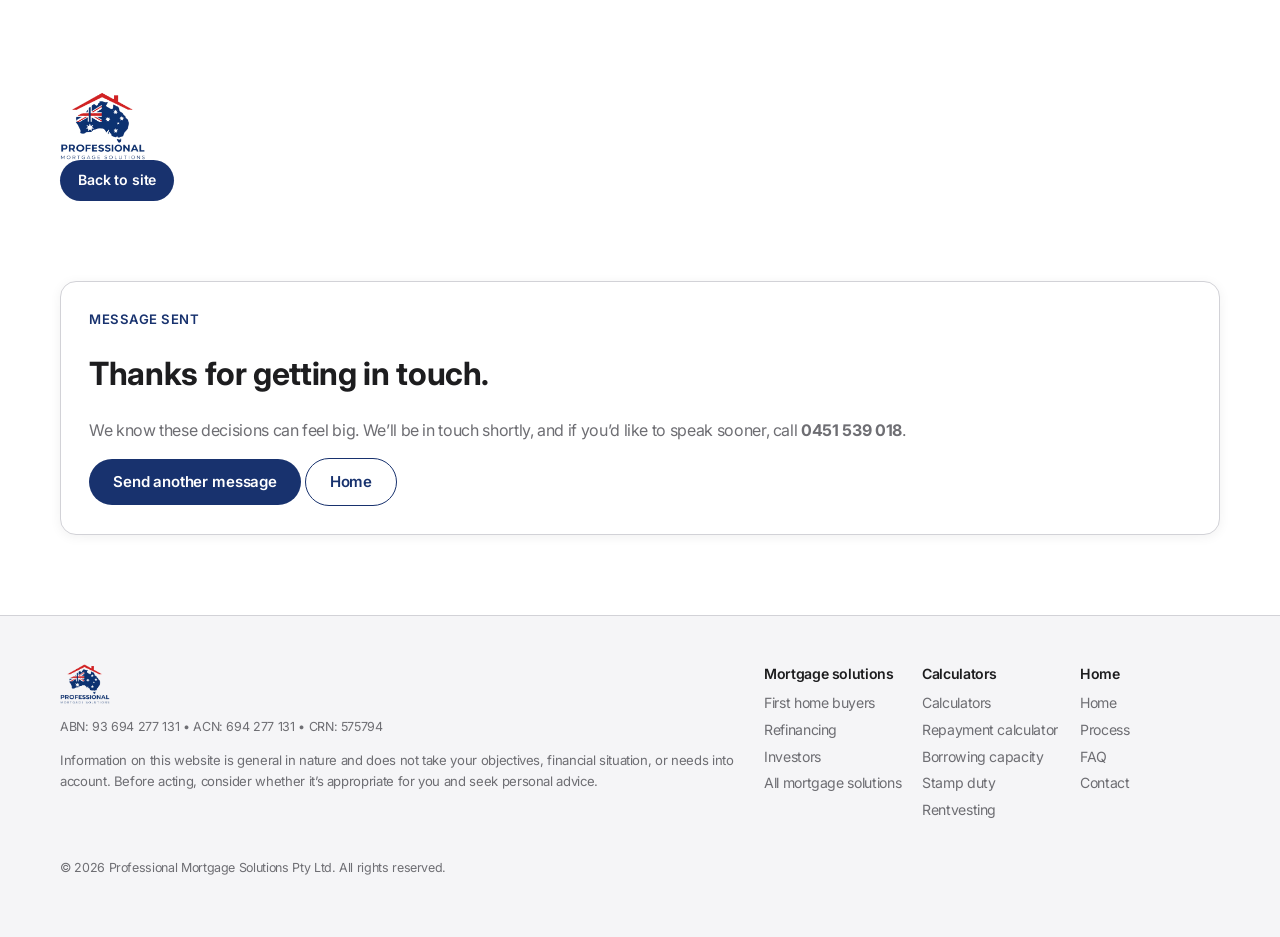
==== commit c0b385d5: "Unify thank-you page footers with site-wide footer" ====
--- a/thank-you/index.html
+++ b/thank-you/index.html
@@ -37,11 +37,43 @@
     </div>
   </main>
 
-  <footer class="footer">
-    <div class="container footerBottom">
-      <p class="micro muted">© <span id="year"></span> Professional Mortgage Solutions Pty Ltd</p>
-    </div>
-  </footer>
+  <footer aria-label="Footer" class="footer">
+<div class="container footer__inner">
+<div class="footer__brand">
+<img alt="Professional Mortgage Solutions logo" src="/assets/logo-transparent.png"/>
+<p class="micro muted">ABN: 93&nbsp;694&nbsp;277&nbsp;131 • ACN: 694&nbsp;277&nbsp;131 • CRN: 575794</p>
+<p>
+        Information on this website is general in nature and does not take your objectives, financial situation, or needs into account.
+        Before acting, consider whether it’s appropriate for you and seek personal advice.
+      </p>
+</div>
+<div class="footer__links">
+  <div class="footerCol">
+    <div class="footerTitle">Mortgage solutions</div>
+    <a href="/mortgage-solutions.html#first-home-buyers">First home buyers</a>
+    <a href="/mortgage-solutions.html#refinance-review">Refinancing</a>
+    <a href="/mortgage-solutions.html#investors-smsf">Investors</a>
+    <a href="/mortgage-solutions.html">All mortgage solutions</a>
+  </div>
+  <div class="footerCol">
+    <div class="footerTitle">Calculators</div>
+    <a href="/calculators.html">Calculators</a>
+    <a href="/calculators.html#calc-repayment">Repayment calculator</a>
+    <a href="/calculators.html#calc-how-much-borrow">Borrowing capacity</a>
+    <a href="/calculators.html#calc-stamp-duty">Stamp duty</a>
+    <a href="/calculators.html#calc-rentvesting">Rentvesting</a>
+  </div>
+  <div class="footerCol">
+    <div class="footerTitle">Home</div>
+    <a href="/index.html">Home</a>
+    <a href="/process.html">Process</a>
+    <a href="/faq.html">FAQ</a>
+    <a href="/contact.html">Contact</a>
+  </div>
+</div>
+<div class="footer__bottom micro muted">© <span id="year"></span> Professional Mortgage Solutions Pty Ltd. All rights reserved.</div>
+</div>
+</footer>
 
   <script src="/script.js" defer></script>
 </body>
--- a/styles.css
+++ b/styles.css
@@ -4,9 +4,9 @@
 */
 
 :root{
-  --brand: #0071e3;      /* Apple blue */
-  --accent: #147ce5;     /* secondary blue */
-  --accent2: #0077ed;    /* bright blue */
+  --brand: rgb(24, 50, 110);
+  --accent: rgb(35, 69, 142);
+  --accent2: rgb(46, 88, 173);
 
   --text: #1d1d1f;
   --muted: #6e6e73;
@@ -119,9 +119,9 @@
   cursor: pointer;
   transition: background .3s cubic-bezier(0.25, 0.1, 0.25, 1), transform .3s cubic-bezier(0.25, 0.1, 0.25, 1), opacity .3s ease;
 }
-.btn:hover{ background: #0077ed; transform: scale(1.02); }
+.btn:hover{ background: var(--accent2); transform: scale(1.02); }
 .btn:active{ transform: scale(0.98); }
-.btn:focus-visible{ outline: 4px solid rgba(0,113,227,.35); outline-offset: 2px; }
+.btn:focus-visible{ outline: 4px solid rgba(24,50,110,.35); outline-offset: 2px; }
 
 .btn--ghost{
   background: transparent;
@@ -129,7 +129,7 @@
   border: 1.5px solid var(--brand);
   box-shadow: none;
 }
-.btn--ghost:hover{ background: rgba(0,113,227,.06); transform: scale(1.02); }
+.btn--ghost:hover{ background: rgba(24,50,110,.06); transform: scale(1.02); }
 
 .btn--small{ padding: 10px 18px; font-size: .88rem; }
 .btn--block{ width: 100%; }
@@ -205,7 +205,7 @@
 .nav a:hover{ color: var(--brand); opacity: 1; }
 .nav a[aria-current="page"]{ color: var(--brand); opacity: 1; }
 @media (max-width: 860px){
-  .nav a[aria-current="page"]{ background: rgba(0,113,227,.06); }
+  .nav a[aria-current="page"]{ background: rgba(24,50,110,.06); }
 }
 
 .nav a.btn{ color: #fff; }
@@ -418,7 +418,7 @@
 
 input:focus, select:focus, textarea:focus{
   border-color: var(--brand);
-  box-shadow: 0 0 0 4px rgba(0,113,227,.12);
+  box-shadow: 0 0 0 4px rgba(24,50,110,.12);
 }
 
 .miniForm{ display: grid; gap: 10px; }
@@ -451,7 +451,7 @@
   border-radius: 12px;
   display: grid;
   place-items: center;
-  background: rgba(0,113,227,.08);
+  background: rgba(24,50,110,.08);
   border: none;
   flex: 0 0 auto;
 }
@@ -604,7 +604,7 @@
   align-items: center;
   justify-content: center;
   border-radius: 980px;
-  background: rgba(0,113,227,.08);
+  background: rgba(24,50,110,.08);
   color: var(--brand);
   border: none;
   font-weight: 700;
@@ -642,7 +642,7 @@
   border-radius: 10px;
   display: grid;
   place-items: center;
-  background: rgba(0,113,227,.08);
+  background: rgba(24,50,110,.08);
   border: none;
   color: var(--brand);
   flex: 0 0 auto;
@@ -714,7 +714,7 @@
 .hScrollRail .serviceCard:hover{
   transform: translateY(-4px);
   box-shadow: var(--shadow);
-  border-color: rgba(0,113,227,.25);
+  border-color: rgba(24,50,110,.25);
 }
 
 /* Make the bullet list feel more like a premium "listing" */
@@ -741,7 +741,7 @@
   display: inline-flex;
   align-items: center;
   justify-content: center;
-  background: rgba(0,113,227,.08);
+  background: rgba(24,50,110,.08);
   color: var(--brand);
   border: none;
   font-weight: 700;
@@ -812,7 +812,7 @@
 /* Featured first card */
 .serviceCard--featured{
   flex-basis: 360px !important;
-  border-color: rgba(0,113,227,.20);
+  border-color: rgba(24,50,110,.20);
   background: var(--card);
 }
 .serviceMeta{
@@ -831,7 +831,7 @@
   padding: 4px 10px;
   border-radius: 980px;
   border: none;
-  background: rgba(0,113,227,.10);
+  background: rgba(24,50,110,.10);
   color: var(--brand);
   letter-spacing: .02em;
 }
@@ -940,7 +940,7 @@
   width: 28px;
   height: 28px;
   border-radius: 980px;
-  background: rgba(0,113,227,.08);
+  background: rgba(24,50,110,.08);
   border: none;
   color: var(--brand);
   display: grid;
@@ -980,7 +980,7 @@
   width: 28px;
   height: 28px;
   border-radius: 980px;
-  background: rgba(0,113,227,.08);
+  background: rgba(24,50,110,.08);
   border: none;
   display: grid;
   place-items: center;
@@ -1221,6 +1221,16 @@
   margin: 10px 0 26px;
 }
 
+.calcButtons .btn{
+  flex: 1 1 220px;
+}
+
+@media (max-width: 520px){
+  .calcButtons .btn{
+    width: 100%;
+  }
+}
+
 .toolCard{
   display: flex;
   gap: 14px;
@@ -1238,7 +1248,7 @@
 .toolCard:hover{
   transform: translateY(-3px);
   box-shadow: var(--shadow);
-  border-color: rgba(0,113,227,.20);
+  border-color: rgba(24,50,110,.20);
 }
 
 .toolIcon{
@@ -1247,7 +1257,7 @@
   border-radius: 12px;
   display: grid;
   place-items: center;
-  background: rgba(0,113,227,.08);
+  background: rgba(24,50,110,.08);
   border: none;
   color: var(--brand);
   font-weight: 700;
@@ -1447,7 +1457,7 @@
   box-shadow: var(--shadow-sm);
 }
 .segmented label input:focus-visible + span{
-  outline: 2px solid rgba(0,113,227,.35);
+  outline: 2px solid rgba(24,50,110,.35);
   outline-offset: 2px;
 }
 
@@ -1550,7 +1560,7 @@
 .footer-note a:hover,
 .footer-note a:focus{
   text-decoration-thickness: 2px;
-  color: #0077ed;
+  color: var(--accent2);
 }
 
 
@@ -1700,4 +1710,4 @@
     animation-iteration-count: 1 !important;
     transition-duration: 0.001ms !important;
   }
-}+}
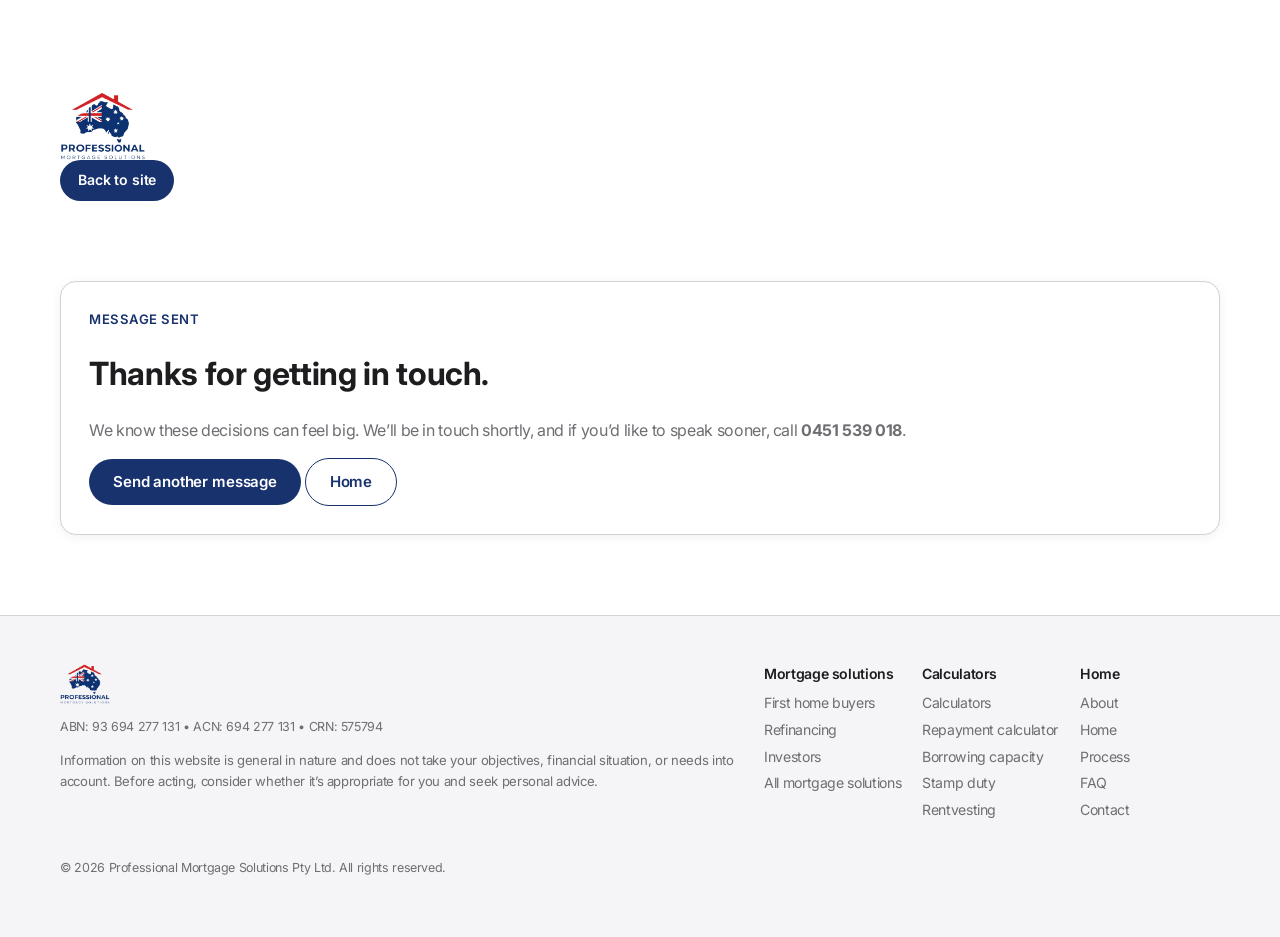
==== commit 2af4a0b0: "Update footer Home column to include About and Home links" ====
--- a/thank-you/index.html
+++ b/thank-you/index.html
@@ -65,6 +65,7 @@
   </div>
   <div class="footerCol">
     <div class="footerTitle">Home</div>
+    <a href="/about.html">About</a>
     <a href="/index.html">Home</a>
     <a href="/process.html">Process</a>
     <a href="/faq.html">FAQ</a>
